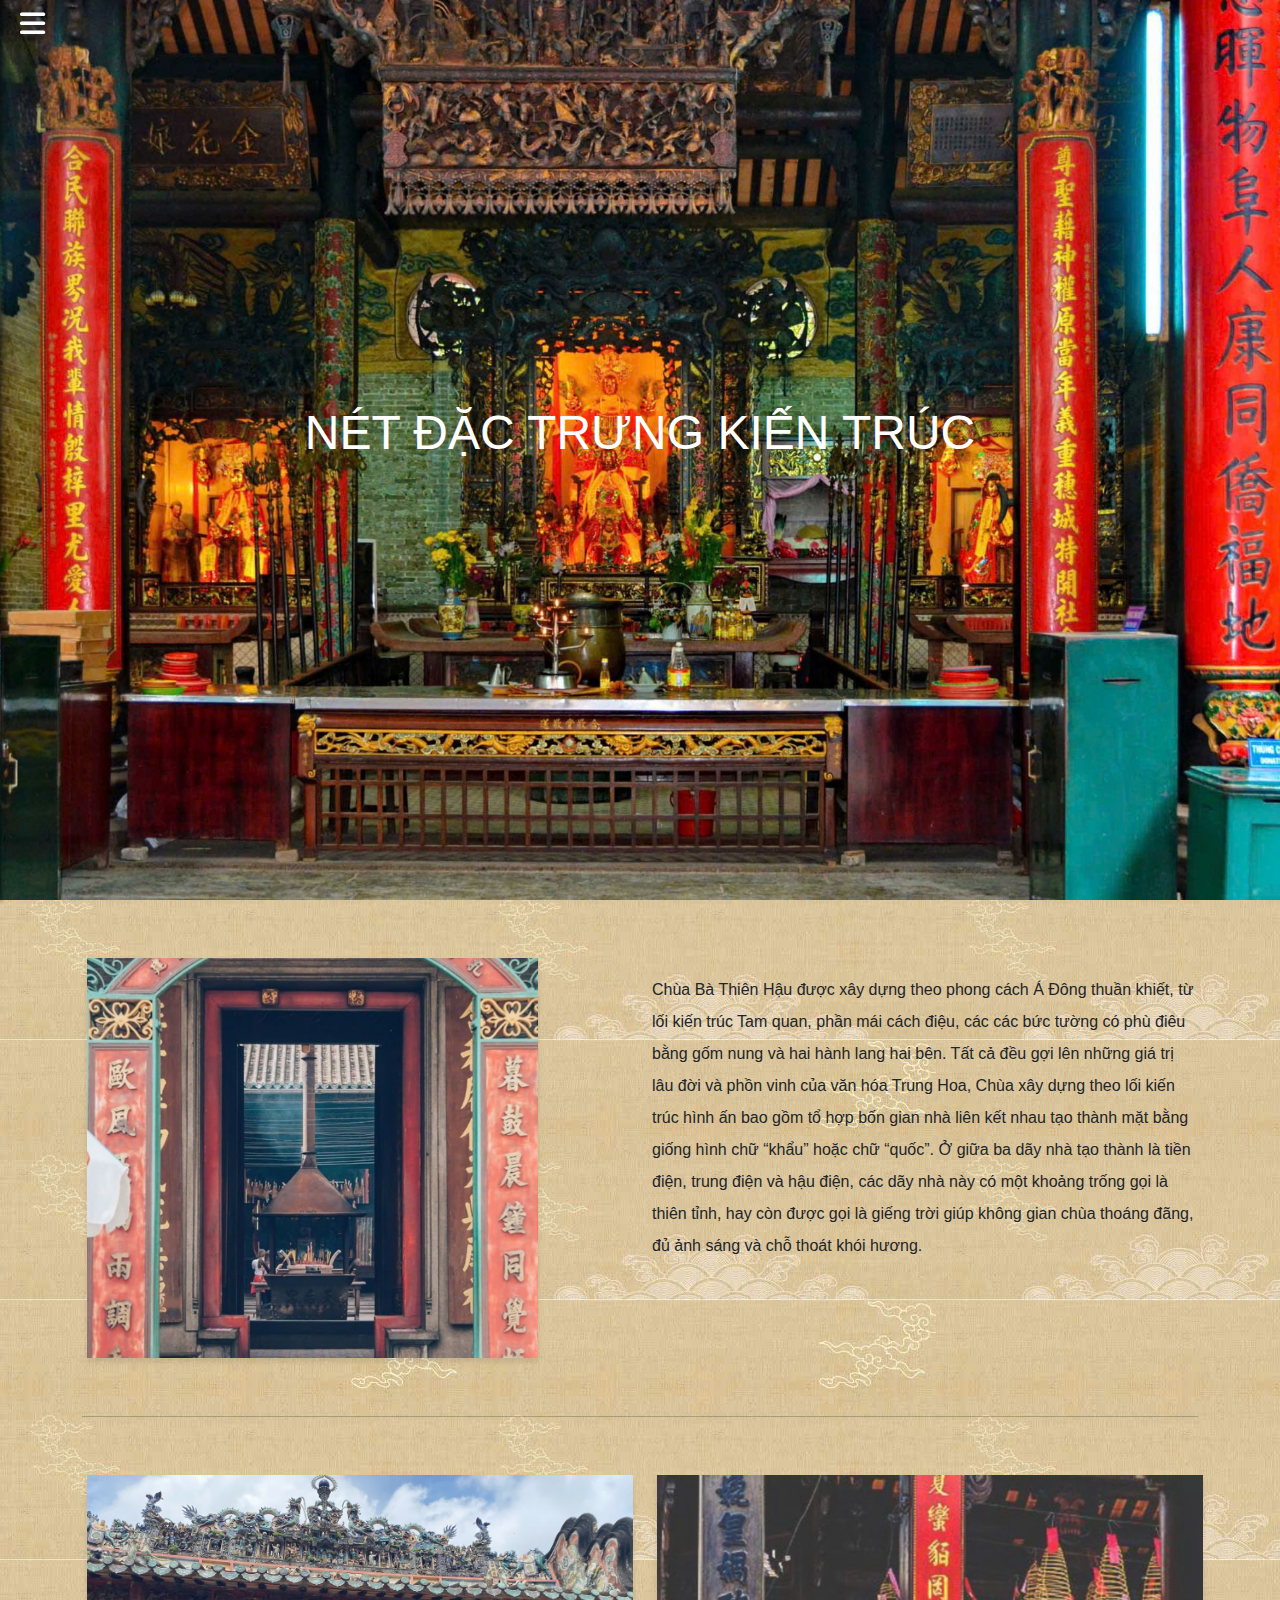
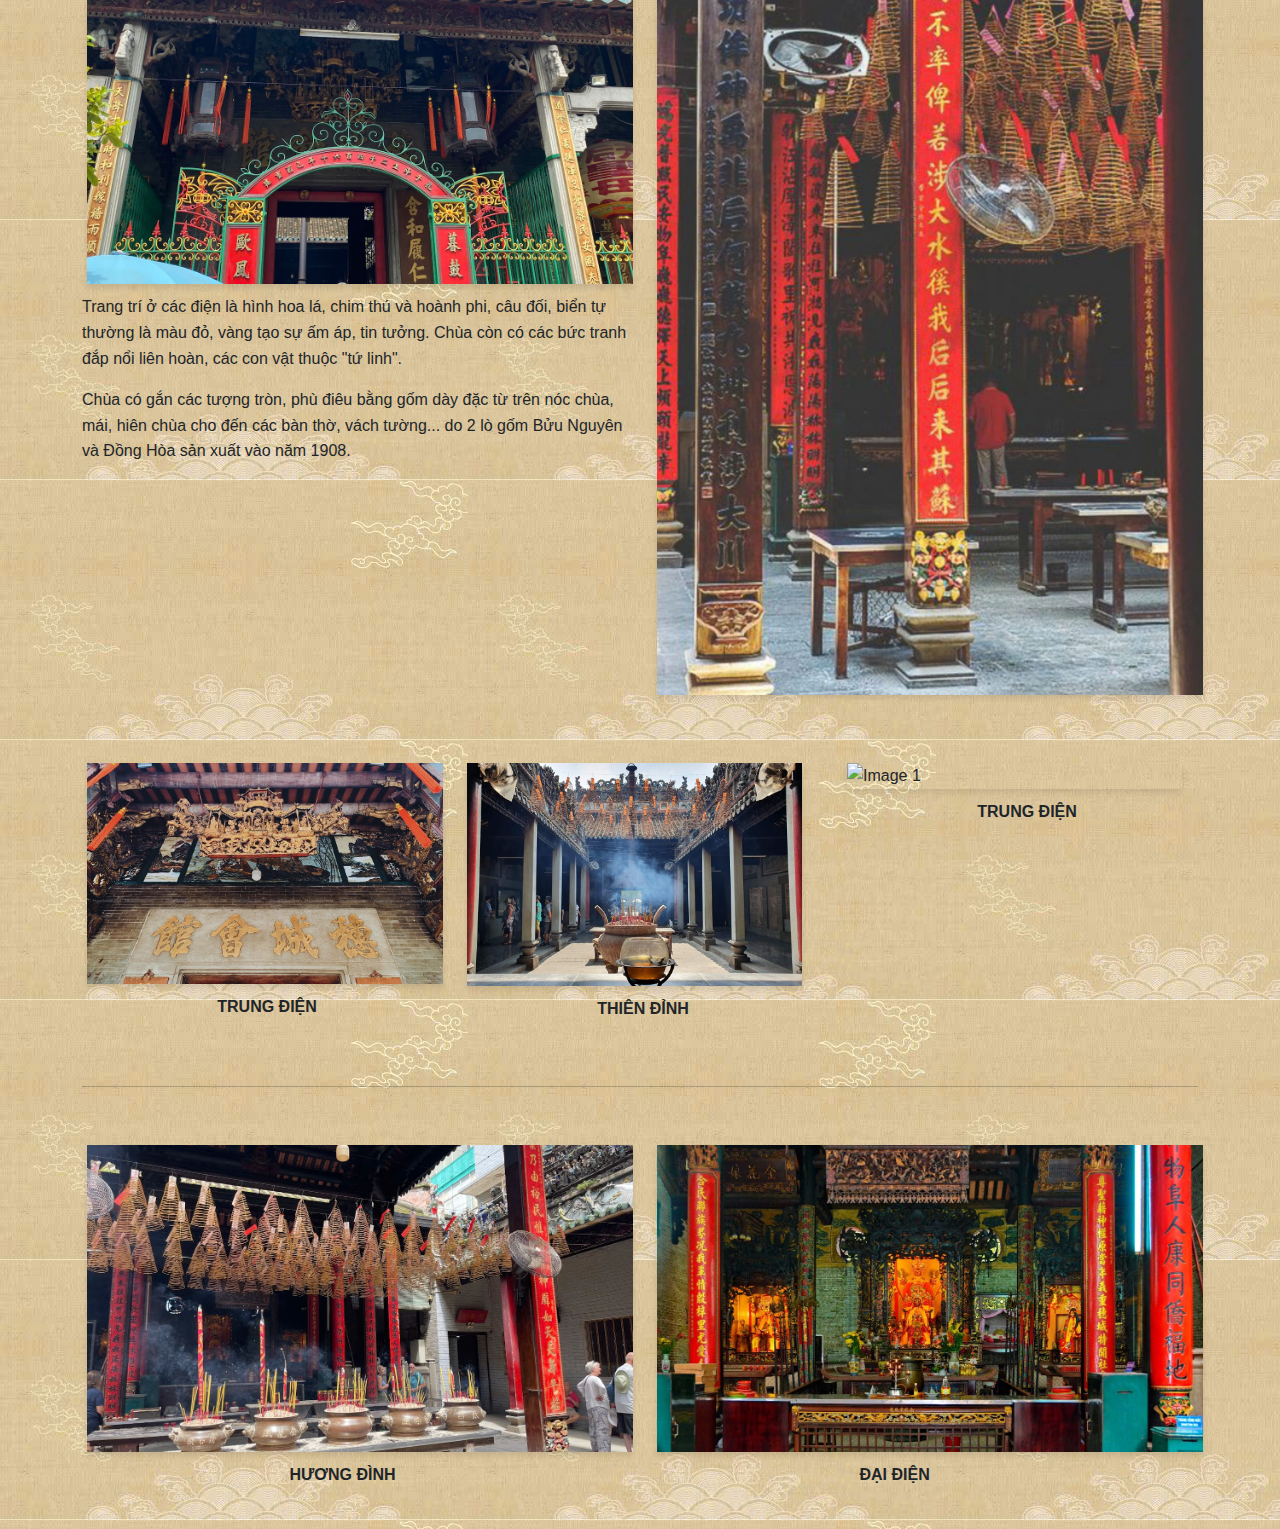
==== architecturalfeatures.html @ e664aace "." ====
<!DOCTYPE html>
<html lang="en">

<head>
    <meta charset="UTF-8">
    <meta name="viewport" content="width=device-width, initial-scale=1.0">
    <title>NÉT ĐẶC TRƯNG KIẾN TRÚC</title>
    <link rel="stylesheet" href="https://cdnjs.cloudflare.com/ajax/libs/font-awesome/6.0.0-beta3/css/all.min.css">
    <link rel="stylesheet" href="https://cdn.jsdelivr.net/npm/bootstrap@5.3.0/dist/css/bootstrap.min.css">
    <link rel="stylesheet" href="/style.css">
    <style>
        .header-image {
            background: url('/img/architecture/header-art.jpg') no-repeat center;
            background-size: cover;
            background-position: center 73%;
            position: relative;
            color: white;
            text-align: center;
            display: flex;
            flex-direction: column;
            justify-content: center;
            overflow: hidden;
        }
    </style>
</head>

<body>
    <nav class="navbar">
        <i class="fas fa-bars hamburger" id="hamburger"></i>
    </nav>

    <!-- Side Navigation -->
    <div class="side-nav " id="sideNav">
        <ul>
            <li><a href="index.html">TRANG CHỦ</a></li>
            <li><a href="introduce.html">NÉT ĐẶC TRƯNG KIẾN TRÚC BÊN TRONG</a></li>
            <li>
                <a href="architecturalfeatures.html">NÉT ĐẶC TRƯNG KIẾN TRÚC BÊN TRONG</a>
                <ul>
                    <li><a href="td.html">TIỀN ĐIỆN</a></li>
                    <li><a href="ktd.html">KHU THIÊN ĐỈNH <br> (GIẾNG TRỜI)</a></li>
                    <li><a href="trgd.html">TRUNG ĐIỆN</a></li>
                    <li><a href="hd.html">HƯƠNG ĐÌNH </a></li>
                    <li><a href="dd.html">ĐẠI ĐIỆN </a></li>
                </ul>
            </li>
            <li><a href="pttt.html">VẺ ĐẸP TỪ PHONG TỤC TRUYỀN THỐNG </a></li>
            <li><a href="htpt.html">HIỆN TRẠNG PHÁT TRIỂN </a></li>
            <li><a href="covat.html">CỔ VẬT</a></li>
            <li><a href="report.html">BÁO CÁO</a></li>
        </ul>
    </div>

    <!-- Header -->
    <div class="header-image" >
        <h2 style="font-size: 3rem;">NÉT ĐẶC TRƯNG KIẾN TRÚC</h2>
        <br>
    </div>

    <div class="container mt-5">
        <div class="row">
            <div class="col-md-5">
                <div class="image-container">
                    <img style="max-width:100%; max-height: 90%;" src="img/architecture/1.jpg" alt="Image 1">
                </div>
            </div>
            <div class="col-md-1"></div>
            <div class="col-md-6">
                <br>
                <p style="line-height: 2rem; font-weight: 530;">Chùa Bà Thiên Hậu được xây dựng theo phong cách Á Đông thuần khiết, 
                    từ lối kiến trúc Tam quan, phần mái cách điệu, các các bức tường có phù điêu bằng gốm nung và hai hành lang hai bên. 
                    Tất cả đều gợi lên những giá trị lâu đời và phồn vinh của văn hóa Trung Hoa, Chùa xây dựng theo lối kiến trúc hình ấn bao 
                    gồm tổ hợp bốn gian nhà liên kết nhau tạo thành mặt bằng giống hình chữ “khẩu” hoặc chữ “quốc”.  Ở giữa ba dãy nhà tạo thành là tiền điện,
                    trung điện và hậu điện, các dãy nhà này có một khoảng trống gọi là thiên tỉnh, hay còn được gọi là giếng trời giúp không gian chùa thoáng đãng, 
                    đủ ảnh sáng và chỗ thoát khói hương.
                </p>
            </div>
        </div>
    </div>
    <!-- Divider -->
    <div class="container mt-5">
        <hr>
    </div>

    <!-- 2 Section -->
    <div class="container mt-5">
        <div class="row">
            <div class="col-md-6">
                <div class="image-container">
                    <img style="max-width: 100%;"  src="img/architecture/2.jpg" alt="Image 1">
                </div>
                <p  style="font-weight: 530;">
                    Trang trí ở các điện là hình hoa lá, chim thú và hoành phi, câu đối, biển tự thường là màu đỏ, vàng tạo sự ấm áp, tin tưởng. 
                    Chùa còn có các bức tranh đắp nổi liên hoàn, các con vật thuộc "tứ linh".
                </p>
                <p  style="font-weight: 530;">
                    Chùa có gắn các tượng tròn, phù điêu bằng gốm dày đặc từ trên nóc chùa, mái, hiên chùa cho đến các bàn thờ, vách tường... 
                    do 2 lò gốm Bửu Nguyên và Đồng Hòa sản xuất vào năm 1908.
                </p>
            </div>
          
            <div class="col-md-6">
                <div class="image-container">
                    <img style="max-width: 100%;"  src="img/architecture/3.jpg" alt="Image 1" data-bs-toggle="modal" data-bs-target="#imageModal1">
                </div>
            </div>
        </div>
    </div>

    <div class="container mt-5">
        <div class="row">
            <div class="col-md-4">
                <div class="image-container">
                    <img style="max-width: 100%;"  src="img/architecture/4.jpg" alt="Image 1" data-bs-toggle="modal" data-bs-target="#imageModal1">
                </div>
                <p style="font-weight: 600; margin-left: 38%;">TRUNG ĐIỆN </p>
            </div>
            <div class="col-md-4">
                <div class="image-container">
                    <img style="max-width: 94%;" src="img/architecture/5.jpg" alt="Image 1" data-bs-toggle="modal" data-bs-target="#imageModal1">
                </div>
                <p style="font-weight: 600; margin-left: 38%;">THIÊN ĐỈNH</p>
            </div>
            <div class="col-md-4">
                <div class="image-container">
                    <img style="max-width: 94%;" src="img/architecture/6.jpg" alt="Image 1" data-bs-toggle="modal" data-bs-target="#imageModal1">
                </div>
                <p style="font-weight: 600; margin-left: 38%;">TRUNG ĐIỆN </p>
            </div>
        </div>
    </div>


    <!-- Divider -->
    <div class="container mt-5">
        <hr>
    </div>

    <div class="container mt-5">
        <div class="row">
            <div class="col-md-6">
                <div class="image-container">
                    <img style="max-width: 100%;"  src="img/architecture/7.jpg" alt="Image 1" data-bs-toggle="modal" data-bs-target="#imageModal1">
                </div>
                <p style="font-weight: 600; margin-left: 38%;">HƯƠNG ĐÌNH</p>
            </div>
            <div class="col-md-6">
                <div class="image-container">
                    <img style="max-width: 100%;" src="img/architecture/8.jpg" alt="Image 1" data-bs-toggle="modal" data-bs-target="#imageModal1">
                </div>
                <p style="font-weight: 600; margin-left: 38%;">ĐẠI ĐIỆN </p>
            </div>
        </div>
    </div>
    <br>
    <script src="https://cdn.jsdelivr.net/npm/bootstrap@5.3.0/dist/js/bootstrap.bundle.min.js"></script>

    <script>
        document.addEventListener("DOMContentLoaded", function () {
            document.querySelectorAll(".modal").forEach(modal => {
                modal.addEventListener("hidden.bs.modal", function () {
                    const parentModalId = this.getAttribute("data-parent-modal");
                    if (parentModalId) {
                        const parentModal = bootstrap.Modal.getOrCreateInstance(document.getElementById(parentModalId));
                        parentModal.show();
                    }
                });
            });
        });

        document.querySelectorAll('.my-carousel-button').forEach(button => {
            button.addEventListener('click', () => {
                const carousel = button.closest('.my-carousel-container');
                const track = carousel.querySelector('.my-carousel-track');
                const items = track.querySelectorAll('.my-carousel-item');
                const direction = button.classList.contains('next') ? 'next' : 'prev';
                const itemWidth = items[0].offsetWidth + 15;
                const trackWidth = track.scrollWidth;
                const containerWidth = carousel.offsetWidth;

                let currentTranslate = parseInt(track.dataset.translate || 0, 10);

                if (direction === 'next') {
                    if (Math.abs(currentTranslate) + containerWidth < trackWidth) {
                        currentTranslate -= itemWidth;
                    } else {
                        currentTranslate = 0;
                    }
                } else {
                    if (currentTranslate < 0) {
                        currentTranslate += itemWidth;
                    } else {
                        currentTranslate = -(trackWidth - containerWidth);
                    }
                }

                track.dataset.translate = currentTranslate;
                track.style.transform = `translateX(${currentTranslate}px)`;
            });
        });

        // Hamburger menu toggle
        const hamburger = document.getElementById('hamburger');
        const sideNav = document.getElementById('sideNav');

        hamburger.addEventListener('click', () => {
            sideNav.classList.toggle('active');
        });

        // Close side navigation on link click
        sideNav.querySelectorAll('a').forEach(link => {
            link.addEventListener('click', () => {
                sideNav.classList.remove('active');
            });
        });
        
        // Close sideNav when clicking outside of it
        document.addEventListener('click', (event) => {
            if (sideNav.classList.contains('active') && !sideNav.contains(event.target) && event.target !== hamburger) {
                sideNav.classList.remove('active');
            }
        });

        // Change navbar style on scroll
        window.addEventListener('scroll', () => {
            const navbar = document.querySelector('.navbar');
            if (window.scrollY > 50) {
                navbar.classList.add('scrolled');
            } else {
                navbar.classList.remove('scrolled');
            }
        });

    </script>
</body>

</html>
---- style.css ----
body {
    font-family: 'Poppins', sans-serif;
    line-height: 1.6;
    background-color: antiquewhite;
    background: url('img/background.jpg');
    background-size: auto;
    background-repeat: repeat;
}

.header-image {
    height: 100vh;
    background: url('img/header.jpg') no-repeat center;
    background-size: cover;
    background-position: center 73%;
    position: relative;
    color: white;
    text-align: center;
    display: flex;
    flex-direction: column;
    justify-content: center;
    overflow: hidden;
}

.header-image h1 {
    font-size: 3rem;
    font-weight: bold;
    text-shadow: 2px 2px 5px rgba(0, 0, 0, 0.7);
}

.header-image p {
    font-size: 1.2rem;
    text-shadow: 2px 2px 5px rgba(0, 0, 0, 0.5);
}

.panel {
    padding: 30px;
    background-color: #f8f9fa;
    box-shadow: 0 4px 6px rgba(0, 0, 0, 0.1);
    border-radius: 10px;
    margin-top: -50px;
    position: relative;
    z-index: 2;
}

.panel h4 {
    color: #343a40;
}

.panel p {
    color: #6c757d;
}

.content-section {
    padding: 1% 23%;
    background: #f0f4f8;
}

.content-section h2 {
    font-size: 2rem;
    margin-bottom: 20px;
    text-align: center;
}

.tab-content p {
    font-size: 1rem;
    line-height: 1.8;
    color: #495057;
    text-align: justify;
}

.footer {
    background-color: #343a40;
    color: white;
    padding: 40px 20px;
}

.footer h4 {
    color: #f8f9fa;
}

.footer p,
.footer a {
    color: #adb5bd;
    font-size: 0.9rem;
}

.footer .map iframe {
    border-radius: 10px;
}

@media (max-width: 768px) {
    .header-image h1 {
        font-size: 2rem;
    }

    .header-image p {
        font-size: 1rem;
    }
}

.my-carousel-container {
    position: relative;
    width: 100%;
    overflow: hidden;
}

.my-carousel-track {
    display: flex;
    transition: transform 0.5s ease-in-out;
}

.my-carousel-item img {
    width: 96%;
    height: 100%;
    object-fit: cover;
    margin-right: 10vw;
    margin-top: 10px;
    margin-left: 1vw;
}

.my-carousel-button {
    position: absolute;
    top: 50%;
    transform: translateY(-50%);
    background-color: rgba(0, 0, 0, 0.5);
    color: white;
    border: none;
    font-size: 100%;
    cursor: pointer;
    padding: 1%;
    z-index: 10;
}

.my-carousel-button.prev {
    left: 10px;
}

.my-carousel-button.next {
    right: 10px;
}

/* Navbar */
.navbar {
    position: fixed;
    top: 0;
    left: 0;
    width: 100%;
    padding: 10px 20px;
    background-color: transparent;
    transition: background-color 0.3s ease;
    z-index: 100;
}

.navbar.scrolled {
    background-color: white;
    box-shadow: 0 2px 5px rgba(0, 0, 0, 0.1);
}

.navbar .hamburger {
    font-size: 1.8rem;
    color: white;
    cursor: pointer;
    transition: color 0.3s ease;
}

.navbar.scrolled .hamburger {
    color: #343a40;
}

/* Side Navigation */
.side-nav {
    position: fixed;
    left: -250px;
    top: 0;
    width: 250px;
    height: 100%;
    background-color: #343a40;
    color: white;
    padding: 20px;
    box-shadow: 2px 0 5px rgba(0, 0, 0, 0.5);
    transition: left 0.3s ease;
    z-index: 200;
}

.side-nav.active {
    left: 0;
}

.side-nav ul {
    list-style: none;
    padding: 0;
    margin: 0;
}

.side-nav ul li {
    margin: 20px 0;
}

.side-nav ul li a {
    text-decoration: none;
    color: white;
    font-size: 1rem;
    display: block;
    transition: color 0.3s ease;
}

.side-nav ul li a:hover {
    color: #f0a500;
}

.image-container {
    display: flex;
    flex-wrap: nowrap;
    padding: 10px 0;
}

.image-container img {
    flex: 1 1 auto;
    max-width: 16%;
    height: auto;
    margin: 0 5px;
    box-shadow: 0 4px 6px rgba(0, 0, 0, 0.1);
    transition: transform 0.2s ease-in-out;
}

.image-container img:hover {
    transform: scale(1.01);
}

.modal-body iframe {
    max-height: 500px;
}

@media (max-width: 1024px) {
    .image-container {
        flex-wrap: wrap;
        justify-content: center;
    }

    .image-container img {
        max-width: 100%;
        margin: 10px 0;
    }
    .modal-dialog {
        max-width: 100% !important;
    }
}
a:hover {
    cursor:pointer;
    color:#adb5bd !important;
}

.header-image {
    height: 100vh;
    background: url('img/header.jpg') no-repeat center;
    background-size: cover;
    background-position: center 73%;
    position: relative;
    color: white;
    text-align: center;
    display: flex;
    flex-direction: column;
    justify-content: center;
    overflow: hidden;
}
/* 
.header-text-container {
    display: inline-block; /* Để container có thể bao quanh các phần tử bên trong */
    padding: 40px 60px; /* Khoảng cách từ nội dung tới viền */
    border: 2px solid white; /* Viền trắng bao quanh toàn bộ */
    border-radius: 15px; /* Bo tròn các góc */
    box-shadow: 0 4px 10px rgba(0, 0, 0, 0.3); /* Đổ bóng để làm nổi bật khung */
}

.header-image h2 {
    font-size: 3rem;
    font-weight: bold;
    margin: 0; /* Loại bỏ khoảng cách mặc định trên dưới */
}

.header-image h3 {
    font-size: 1.8rem;
    margin-top: 15px; /* Khoảng cách giữa h2 và h3 */
    margin-bottom: 0; /* Loại bỏ khoảng cách mặc định dưới h3 */
} */
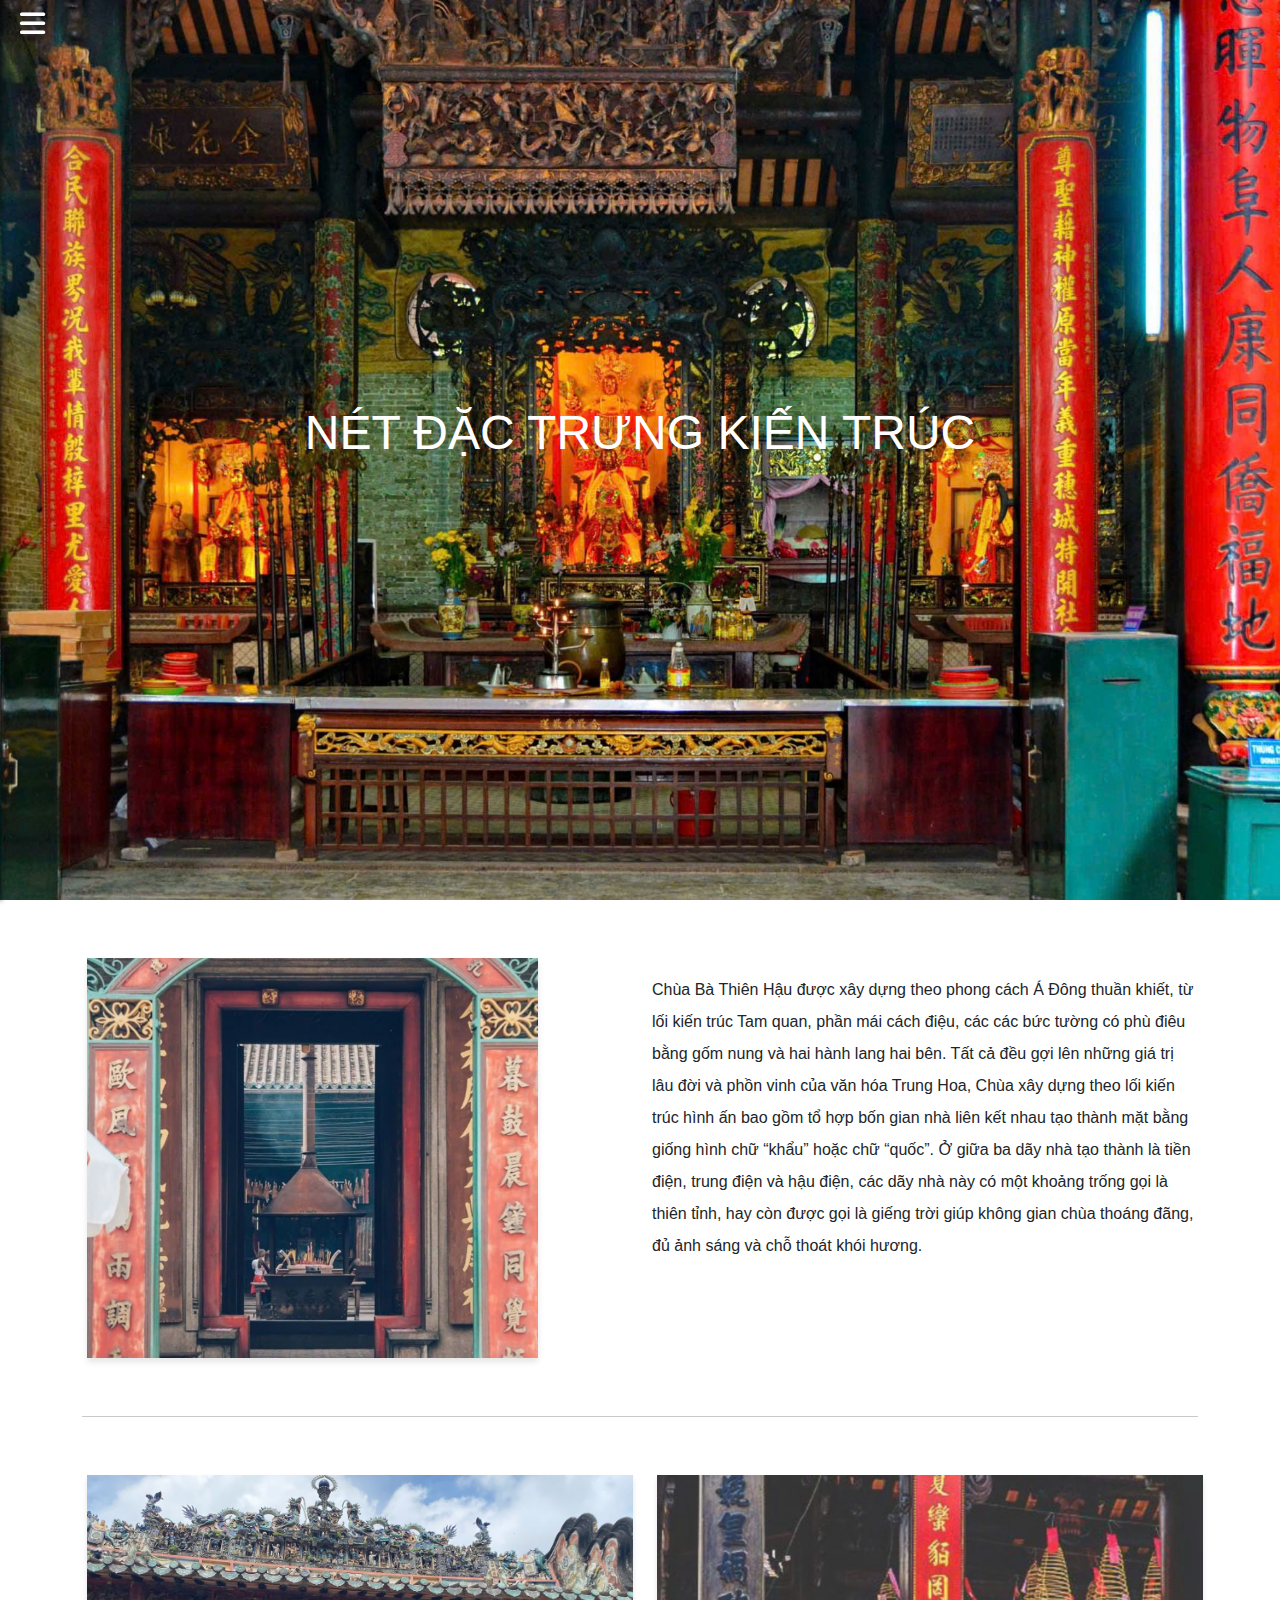
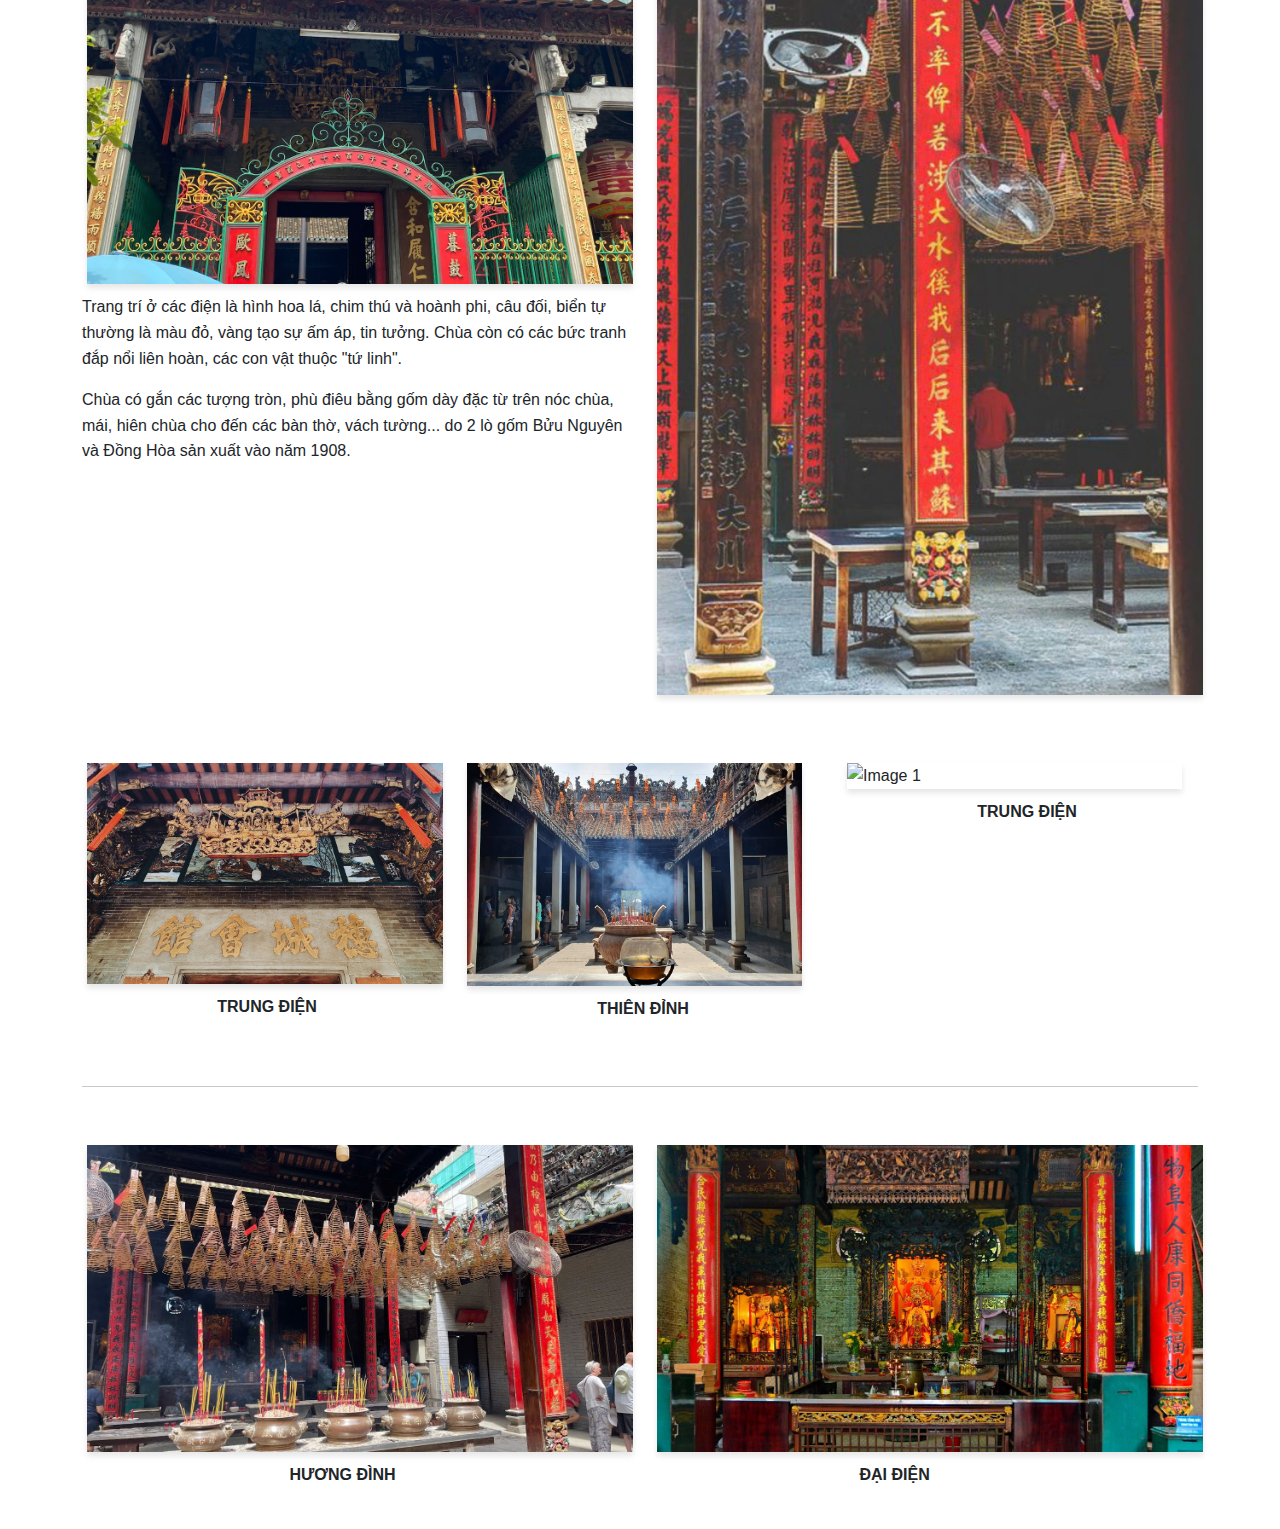
==== commit d37adadf: "." ====
--- a/architecturalfeatures.html
+++ b/architecturalfeatures.html
@@ -7,7 +7,7 @@
     <title>NÉT ĐẶC TRƯNG KIẾN TRÚC</title>
     <link rel="stylesheet" href="https://cdnjs.cloudflare.com/ajax/libs/font-awesome/6.0.0-beta3/css/all.min.css">
     <link rel="stylesheet" href="https://cdn.jsdelivr.net/npm/bootstrap@5.3.0/dist/css/bootstrap.min.css">
-    <link rel="stylesheet" href="/style.css">
+    <link rel="stylesheet" href="css/style.css">
     <style>
         .header-image {
             background: url('/img/architecture/header-art.jpg') no-repeat center;
--- a/css/style.css
+++ b/css/style.css
@@ -0,0 +1,266 @@
+body {
+    font-family: 'Poppins', sans-serif;
+    line-height: 1.6;
+    background-color: antiquewhite;
+    background: url('img/background.jpg');
+    background-size: auto;
+    background-repeat: repeat;
+}
+
+.header-image {
+    height: 100vh;
+    background: url('img/header.jpg') no-repeat center;
+    background-size: cover;
+    background-position: center 73%;
+    position: relative;
+    color: white;
+    text-align: center;
+    display: flex;
+    flex-direction: column;
+    justify-content: center;
+    overflow: hidden;
+}
+
+.header-image h1 {
+    font-size: 3rem;
+    font-weight: bold;
+    text-shadow: 2px 2px 5px rgba(0, 0, 0, 0.7);
+}
+
+.header-image p {
+    font-size: 1.2rem;
+    text-shadow: 2px 2px 5px rgba(0, 0, 0, 0.5);
+}
+
+.panel {
+    padding: 30px;
+    background-color: #f8f9fa;
+    box-shadow: 0 4px 6px rgba(0, 0, 0, 0.1);
+    border-radius: 10px;
+    margin-top: -50px;
+    position: relative;
+    z-index: 2;
+}
+
+.panel h4 {
+    color: #343a40;
+}
+
+.panel p {
+    color: #6c757d;
+}
+
+.content-section {
+    padding: 1% 23%;
+    background: #f0f4f8;
+}
+
+.content-section h2 {
+    font-size: 2rem;
+    margin-bottom: 20px;
+    text-align: center;
+}
+
+.tab-content p {
+    font-size: 1rem;
+    line-height: 1.8;
+    color: #495057;
+    text-align: justify;
+}
+
+.footer {
+    background-color: #343a40;
+    color: white;
+    padding: 40px 20px;
+}
+
+.footer h4 {
+    color: #f8f9fa;
+}
+
+.footer p,
+.footer a {
+    color: #adb5bd;
+    font-size: 0.9rem;
+}
+
+.footer .map iframe {
+    border-radius: 10px;
+}
+
+@media (max-width: 768px) {
+    .header-image h1 {
+        font-size: 2rem;
+    }
+
+    .header-image p {
+        font-size: 1rem;
+    }
+}
+
+.my-carousel-container {
+    position: relative;
+    width: 100%;
+    overflow: hidden;
+}
+
+.my-carousel-track {
+    display: flex;
+    transition: transform 0.5s ease-in-out;
+}
+
+.my-carousel-item img {
+    width: 96%;
+    height: 100%;
+    object-fit: cover;
+    margin-right: 10vw;
+    margin-top: 10px;
+    margin-left: 1vw;
+}
+
+.my-carousel-button {
+    position: absolute;
+    top: 50%;
+    transform: translateY(-50%);
+    background-color: rgba(0, 0, 0, 0.5);
+    color: white;
+    border: none;
+    font-size: 100%;
+    cursor: pointer;
+    padding: 1%;
+    z-index: 10;
+}
+
+.my-carousel-button.prev {
+    left: 10px;
+}
+
+.my-carousel-button.next {
+    right: 10px;
+}
+
+/* Navbar */
+.navbar {
+    position: fixed;
+    top: 0;
+    left: 0;
+    width: 100%;
+    padding: 10px 20px;
+    background-color: transparent;
+    transition: background-color 0.3s ease;
+    z-index: 100;
+}
+
+.navbar.scrolled {
+    background-color: white;
+    box-shadow: 0 2px 5px rgba(0, 0, 0, 0.1);
+}
+
+.navbar .hamburger {
+    font-size: 1.8rem;
+    color: white;
+    cursor: pointer;
+    transition: color 0.3s ease;
+}
+
+.navbar.scrolled .hamburger {
+    color: #343a40;
+}
+
+/* Side Navigation */
+.side-nav {
+    position: fixed;
+    left: -250px;
+    top: 0;
+    width: 250px;
+    height: 100%;
+    background-color: #343a40;
+    color: white;
+    padding: 20px;
+    box-shadow: 2px 0 5px rgba(0, 0, 0, 0.5);
+    transition: left 0.3s ease;
+    z-index: 200;
+}
+
+.side-nav.active {
+    left: 0;
+}
+
+.side-nav ul {
+    list-style: none;
+    padding: 0;
+    margin: 0;
+}
+
+.side-nav ul li {
+    margin: 20px 0;
+}
+
+.side-nav ul li a {
+    text-decoration: none;
+    color: white;
+    font-size: 1rem;
+    display: block;
+    transition: color 0.3s ease;
+}
+
+.side-nav ul li a:hover {
+    color: #f0a500;
+}
+
+.image-container {
+    display: flex;
+    flex-wrap: nowrap;
+    padding: 10px 0;
+}
+
+.image-container img {
+    flex: 1 1 auto;
+    max-width: 16%;
+    height: auto;
+    margin: 0 5px;
+    box-shadow: 0 4px 6px rgba(0, 0, 0, 0.1);
+    transition: transform 0.2s ease-in-out;
+}
+
+.image-container img:hover {
+    transform: scale(1.01);
+}
+
+.modal-body iframe {
+    max-height: 500px;
+}
+
+@media (max-width: 1024px) {
+    .image-container {
+        flex-wrap: wrap;
+        justify-content: center;
+    }
+
+    .image-container img {
+        max-width: 100%;
+        margin: 10px 0;
+    }
+    .modal-dialog {
+        max-width: 100% !important;
+    }
+}
+a:hover {
+    cursor:pointer;
+    color:#adb5bd !important;
+}
+
+.header-image {
+    height: 100vh;
+    background: url('img/header.jpg') no-repeat center;
+    background-size: cover;
+    background-position: center 73%;
+    position: relative;
+    color: white;
+    text-align: center;
+    display: flex;
+    flex-direction: column;
+    justify-content: center;
+    overflow: hidden;
+}
+
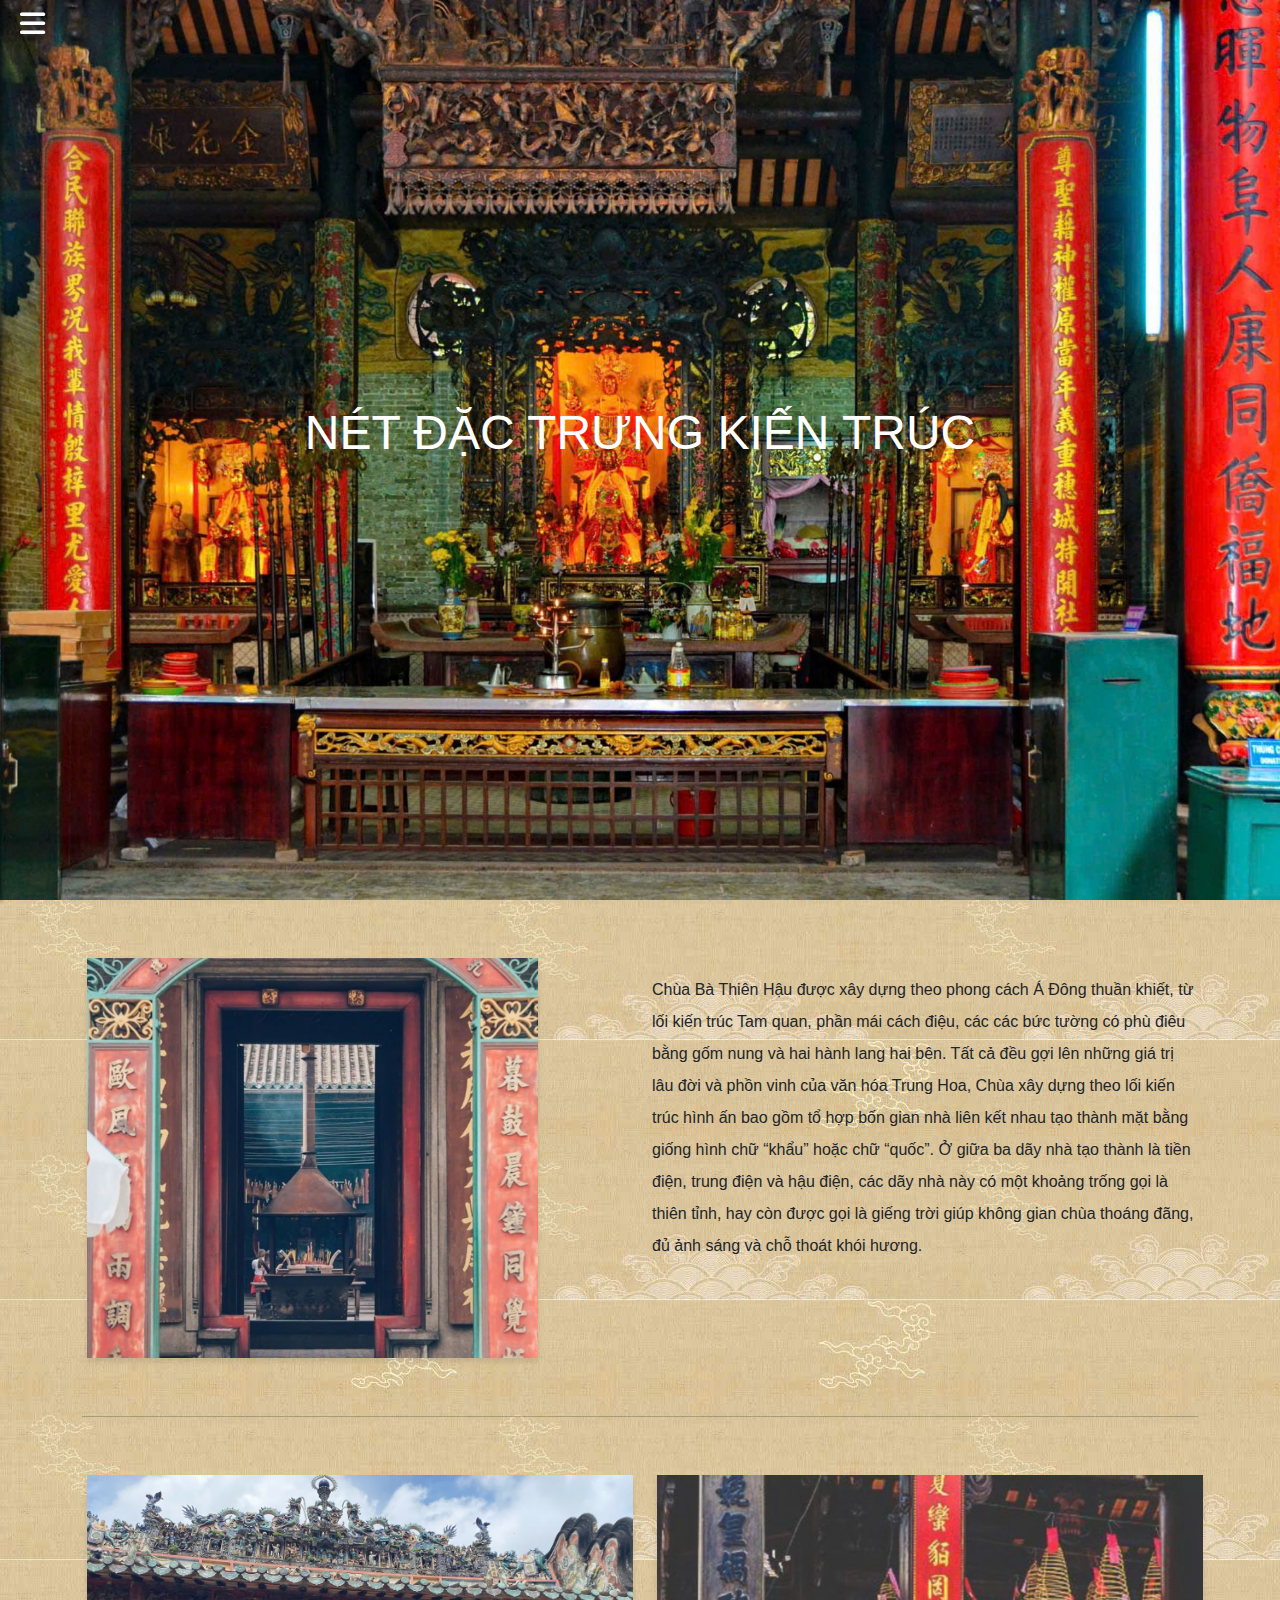
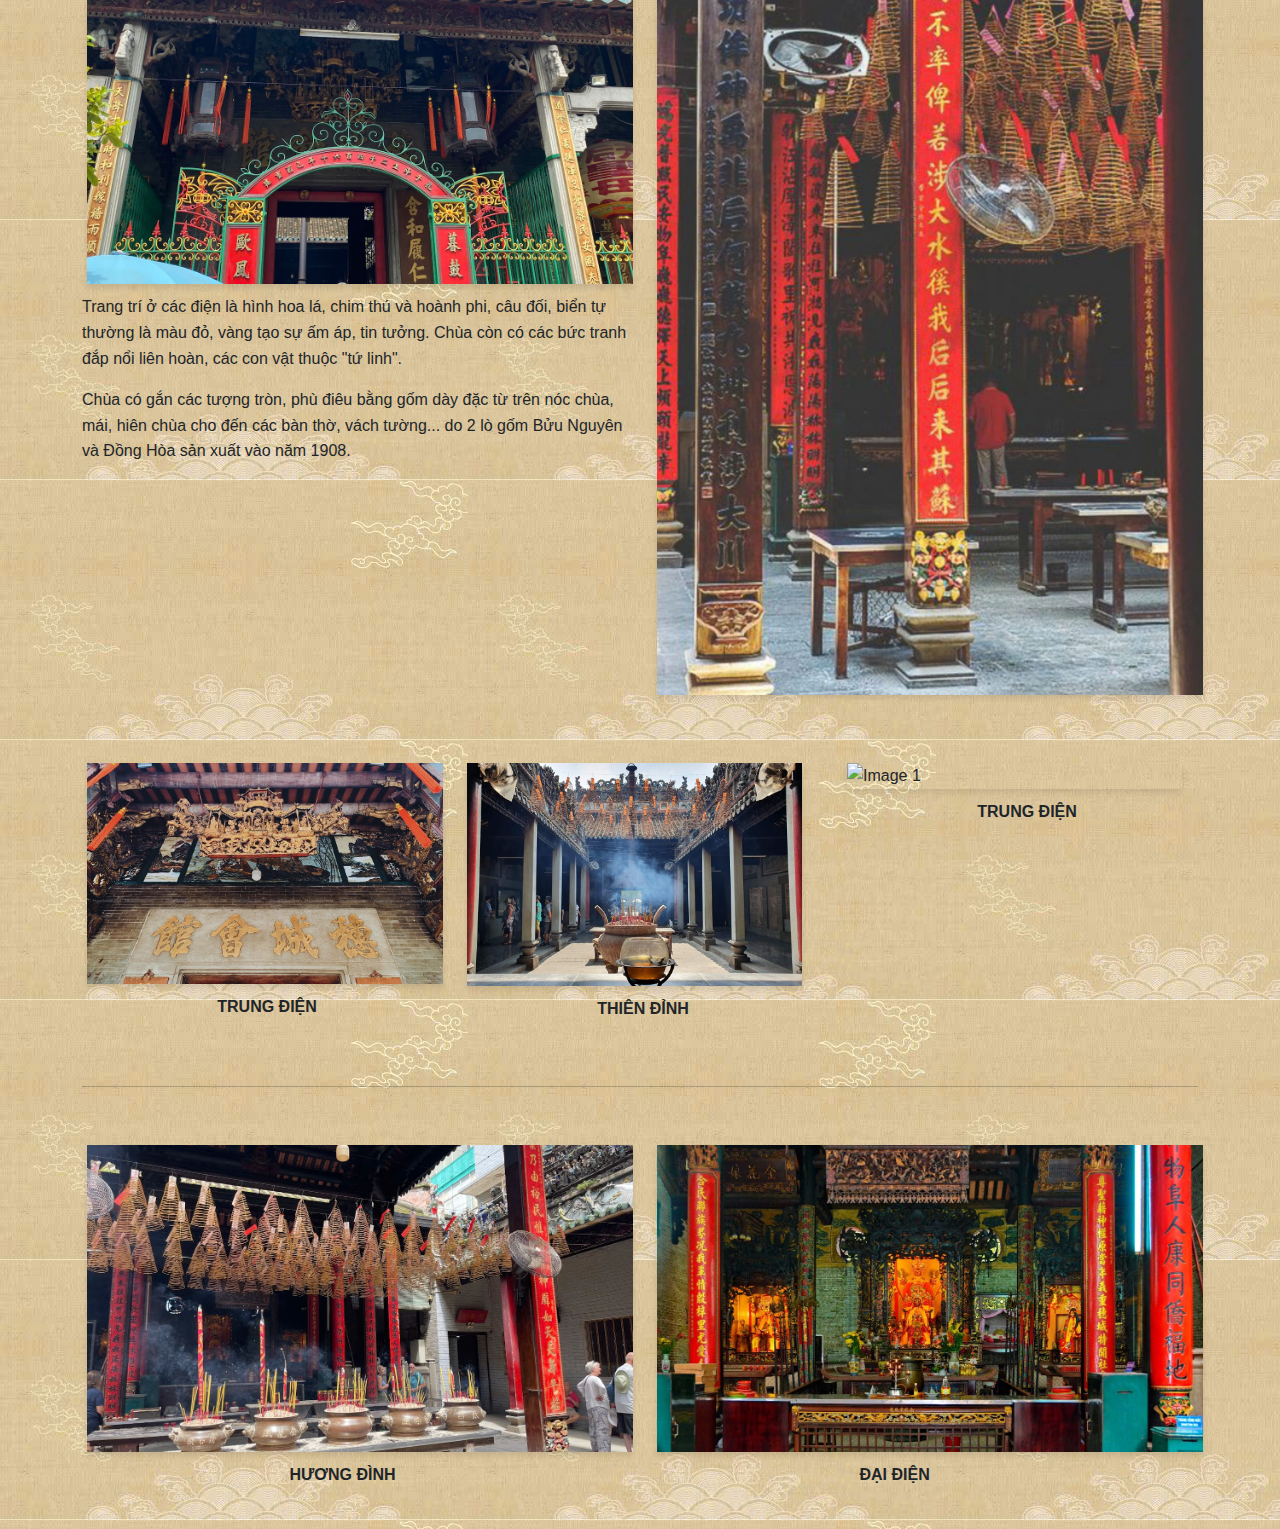
==== commit 6c93438d: "." ====
--- a/architecturalfeatures.html
+++ b/architecturalfeatures.html
@@ -10,8 +10,8 @@
     <link rel="stylesheet" href="css/style.css">
     <style>
         .header-image {
-            background: url('/img/architecture/header-art.jpg') no-repeat center;
-            background-size: cover;
+            background: url('/img/architecture/header-art.jpg') no-repeat center !important;
+            background-size: cover !important;
             background-position: center 73%;
             position: relative;
             color: white;
--- a/css/style.css
+++ b/css/style.css
@@ -2,14 +2,14 @@
     font-family: 'Poppins', sans-serif;
     line-height: 1.6;
     background-color: antiquewhite;
-    background: url('img/background.jpg');
+    background: url('../img/background.jpg');
     background-size: auto;
     background-repeat: repeat;
 }
 
 .header-image {
     height: 100vh;
-    background: url('img/header.jpg') no-repeat center;
+    background: url('../img/header.jpg') no-repeat center;
     background-size: cover;
     background-position: center 73%;
     position: relative;
@@ -252,7 +252,7 @@
 
 .header-image {
     height: 100vh;
-    background: url('img/header.jpg') no-repeat center;
+    background: url('../img/header.jpg') no-repeat center;
     background-size: cover;
     background-position: center 73%;
     position: relative;
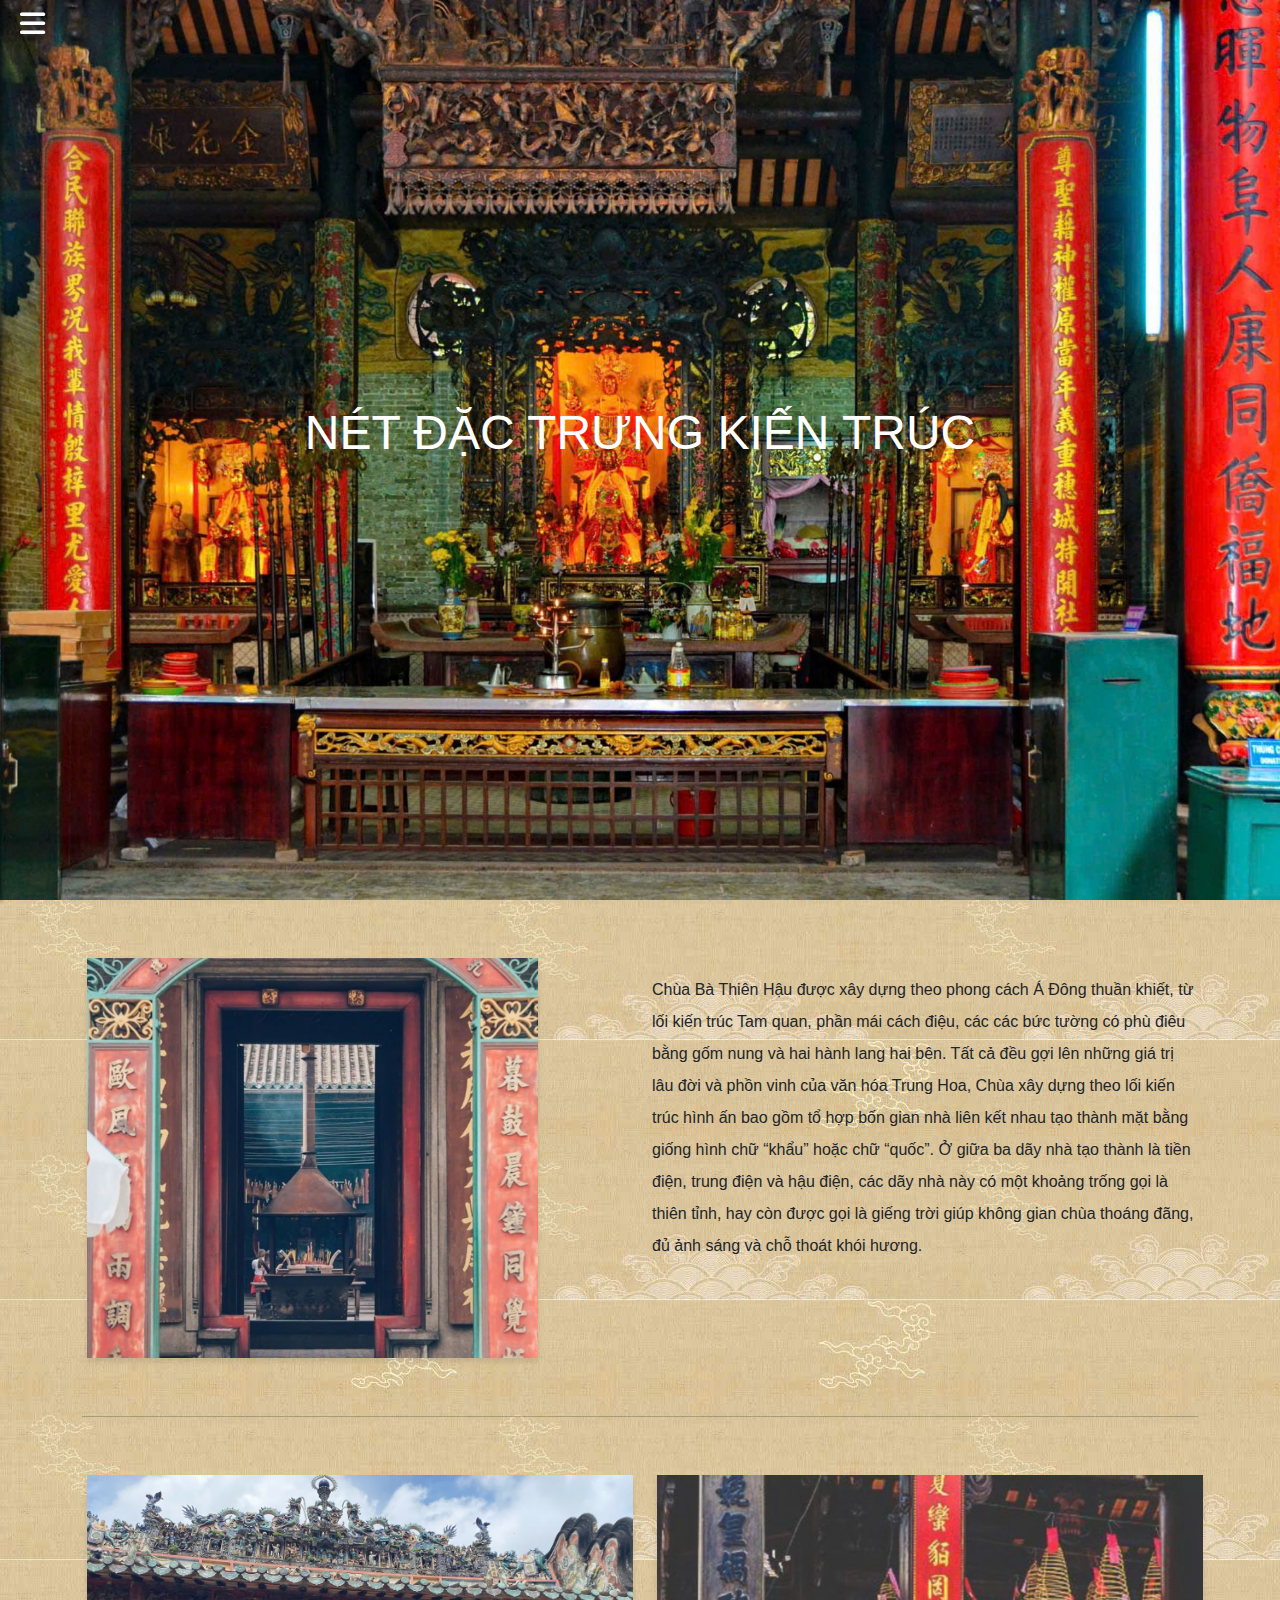
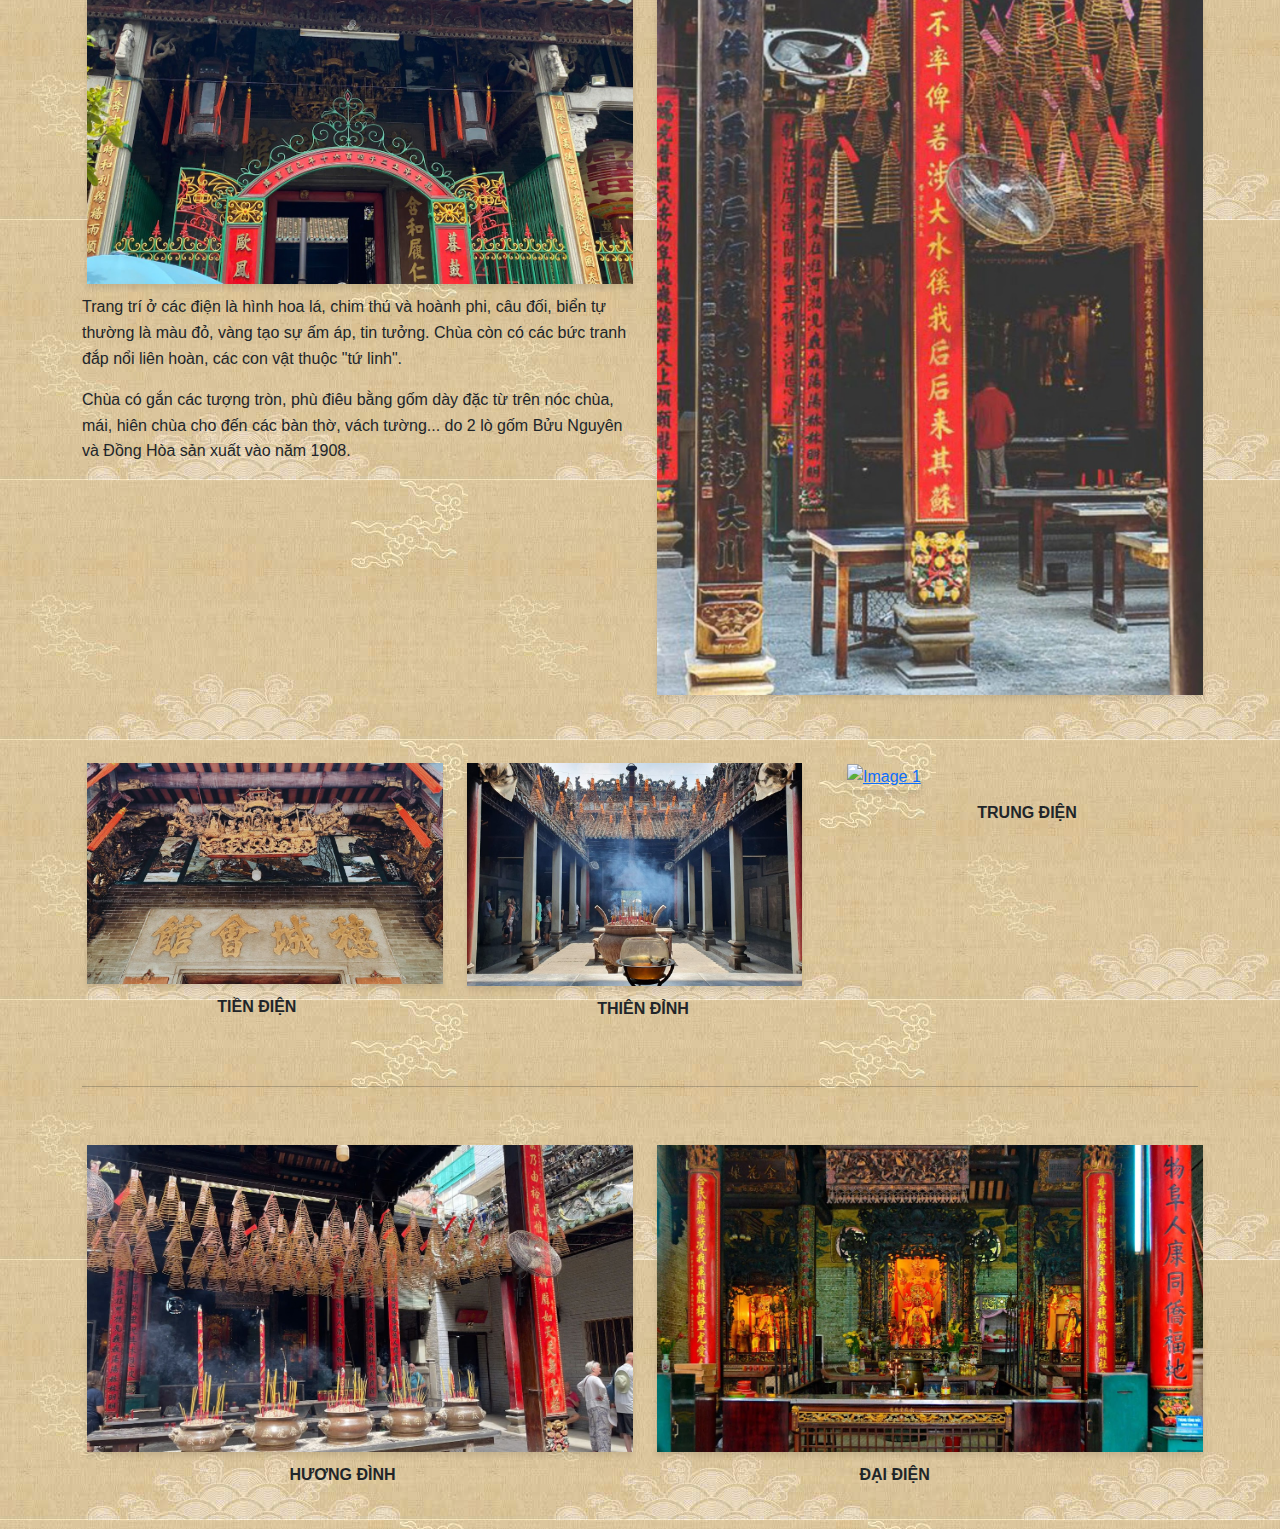
==== commit 6aee3bcd: "." ====
--- a/architecturalfeatures.html
+++ b/architecturalfeatures.html
@@ -10,7 +10,7 @@
     <link rel="stylesheet" href="css/style.css">
     <style>
         .header-image {
-            background: url('/img/architecture/header-art.jpg') no-repeat center !important;
+            background: url('img/architecture/header-art.jpg') no-repeat center !important;
             background-size: cover !important;
             background-position: center 73%;
             position: relative;
@@ -25,6 +25,13 @@
 </head>
 
 <body>
+    
+    <!-- Header -->
+    <div class="header-image" >
+        <h2 style="font-size: 3rem;">NÉT ĐẶC TRƯNG KIẾN TRÚC</h2>
+        <br>
+    </div>
+
     <nav class="navbar">
         <i class="fas fa-bars hamburger" id="hamburger"></i>
     </nav>
@@ -33,7 +40,7 @@
     <div class="side-nav " id="sideNav">
         <ul>
             <li><a href="index.html">TRANG CHỦ</a></li>
-            <li><a href="introduce.html">NÉT ĐẶC TRƯNG KIẾN TRÚC BÊN TRONG</a></li>
+            <li><a href="introduce.html">GIỚI THIỆU VỀ CHÙA BÀ THIÊN HẬU </a></li>
             <li>
                 <a href="architecturalfeatures.html">NÉT ĐẶC TRƯNG KIẾN TRÚC BÊN TRONG</a>
                 <ul>
@@ -51,12 +58,6 @@
         </ul>
     </div>
 
-    <!-- Header -->
-    <div class="header-image" >
-        <h2 style="font-size: 3rem;">NÉT ĐẶC TRƯNG KIẾN TRÚC</h2>
-        <br>
-    </div>
-
     <div class="container mt-5">
         <div class="row">
             <div class="col-md-5">
@@ -111,22 +112,28 @@
         <div class="row">
             <div class="col-md-4">
                 <div class="image-container">
-                    <img style="max-width: 100%;"  src="img/architecture/4.jpg" alt="Image 1" data-bs-toggle="modal" data-bs-target="#imageModal1">
+                    <a href="td.html">
+                        <img style="max-width: 100%;"  src="img/architecture/4.jpg" data-bs-target="#imageModal1">
+                    </a>
+                </div>
+                <p style="font-weight: 600; margin-left: 38%;">TIỀN ĐIỆN </p>
+            </div>
+            <div class="col-md-4">
+                <div class="image-container">
+                    <a href="ktd.html">
+                        <img style="max-width: 94%;" src="img/architecture/5.jpg" alt="Image 1">
+                    </a>
+                </div>
+                <p style="font-weight: 600; margin-left: 38%;">THIÊN ĐỈNH</p>
+            </div>
+            <div class="col-md-4">
+                <div class="image-container">
+                    <a href="trgd.html">
+                        <img style="max-width: 94%;" src="img/architecture/6.jpg" alt="Image 1">
+                    </a>
                 </div>
                 <p style="font-weight: 600; margin-left: 38%;">TRUNG ĐIỆN </p>
             </div>
-            <div class="col-md-4">
-                <div class="image-container">
-                    <img style="max-width: 94%;" src="img/architecture/5.jpg" alt="Image 1" data-bs-toggle="modal" data-bs-target="#imageModal1">
-                </div>
-                <p style="font-weight: 600; margin-left: 38%;">THIÊN ĐỈNH</p>
-            </div>
-            <div class="col-md-4">
-                <div class="image-container">
-                    <img style="max-width: 94%;" src="img/architecture/6.jpg" alt="Image 1" data-bs-toggle="modal" data-bs-target="#imageModal1">
-                </div>
-                <p style="font-weight: 600; margin-left: 38%;">TRUNG ĐIỆN </p>
-            </div>
         </div>
     </div>
 
@@ -140,13 +147,18 @@
         <div class="row">
             <div class="col-md-6">
                 <div class="image-container">
-                    <img style="max-width: 100%;"  src="img/architecture/7.jpg" alt="Image 1" data-bs-toggle="modal" data-bs-target="#imageModal1">
+                    <a href="hd.html">
+                        <img style="max-width: 100%;"  src="img/architecture/7.jpg" alt="Image 1">
+                    </a>
                 </div>
                 <p style="font-weight: 600; margin-left: 38%;">HƯƠNG ĐÌNH</p>
             </div>
             <div class="col-md-6">
                 <div class="image-container">
-                    <img style="max-width: 100%;" src="img/architecture/8.jpg" alt="Image 1" data-bs-toggle="modal" data-bs-target="#imageModal1">
+                    <a href="dd.html">
+                        <img style="max-width: 100%;" src="img/architecture/8.jpg" alt="Image 1">
+                    </a>
+                    
                 </div>
                 <p style="font-weight: 600; margin-left: 38%;">ĐẠI ĐIỆN </p>
             </div>
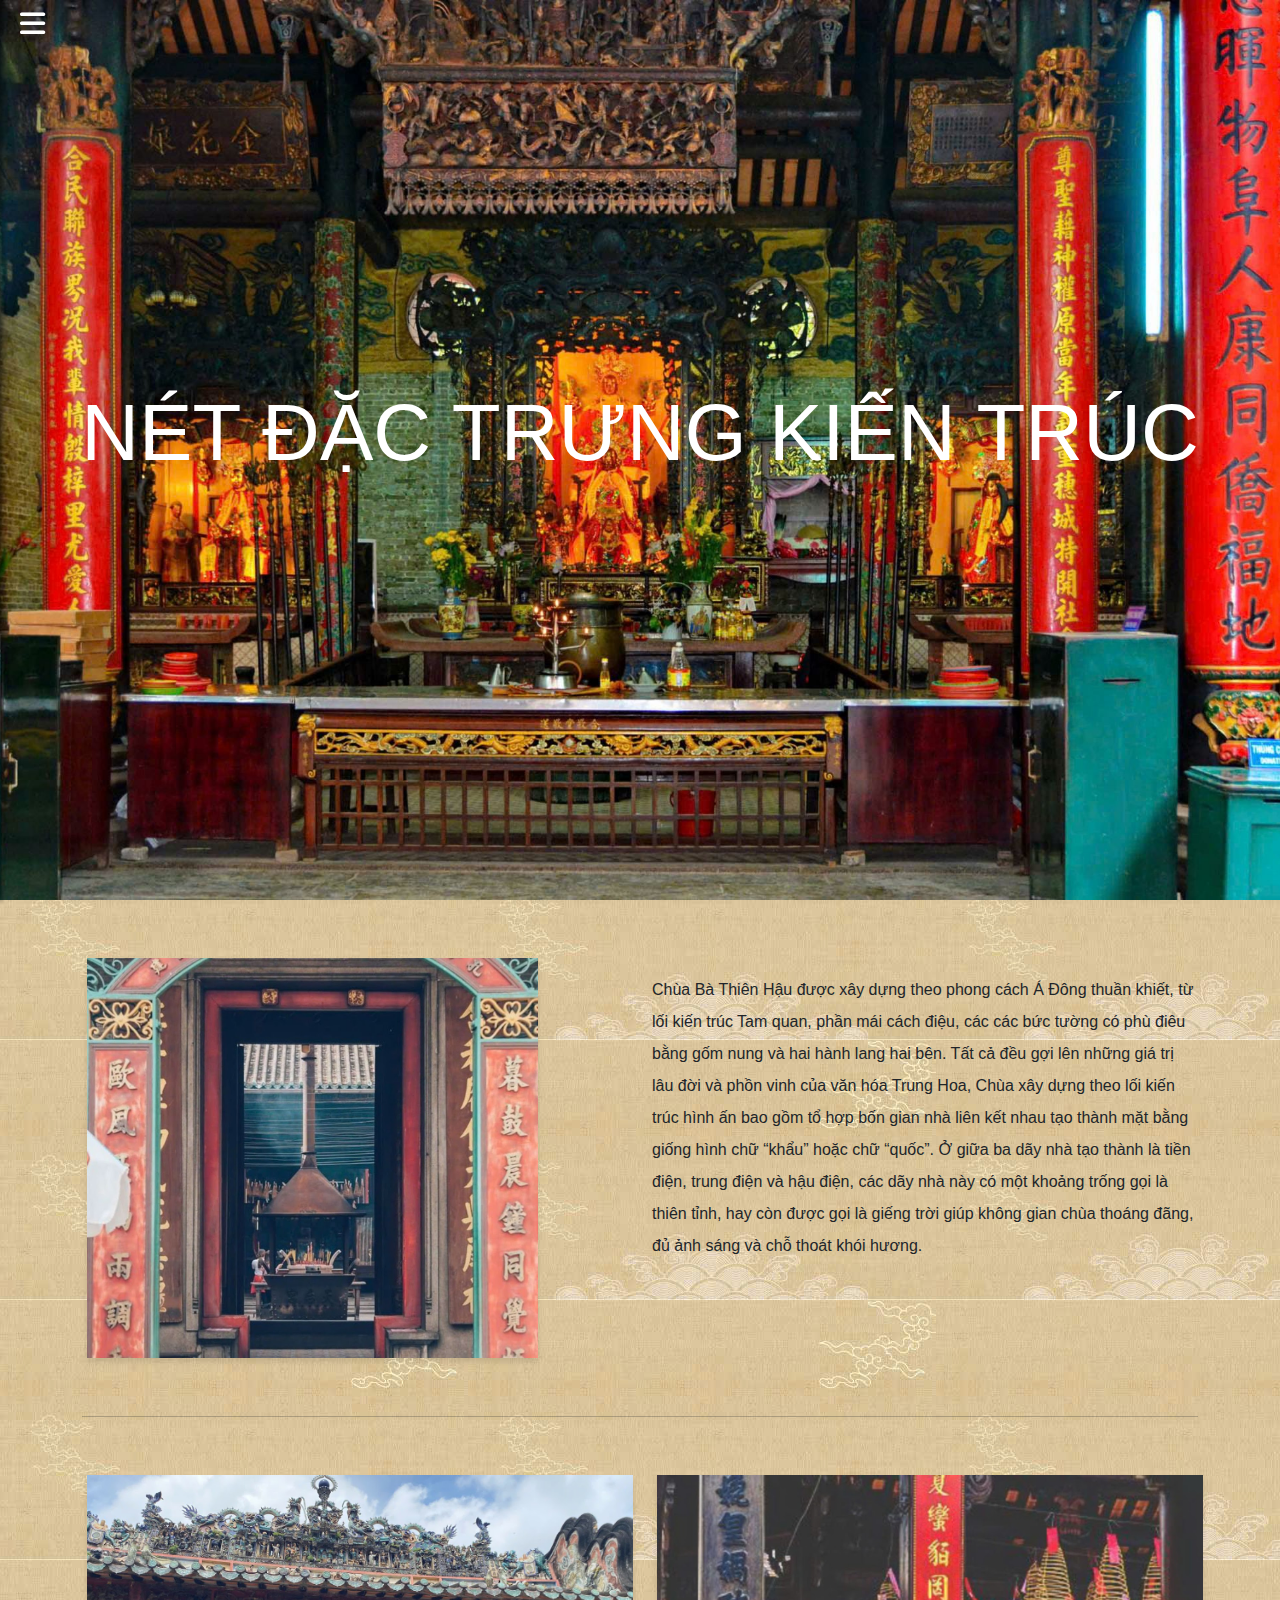
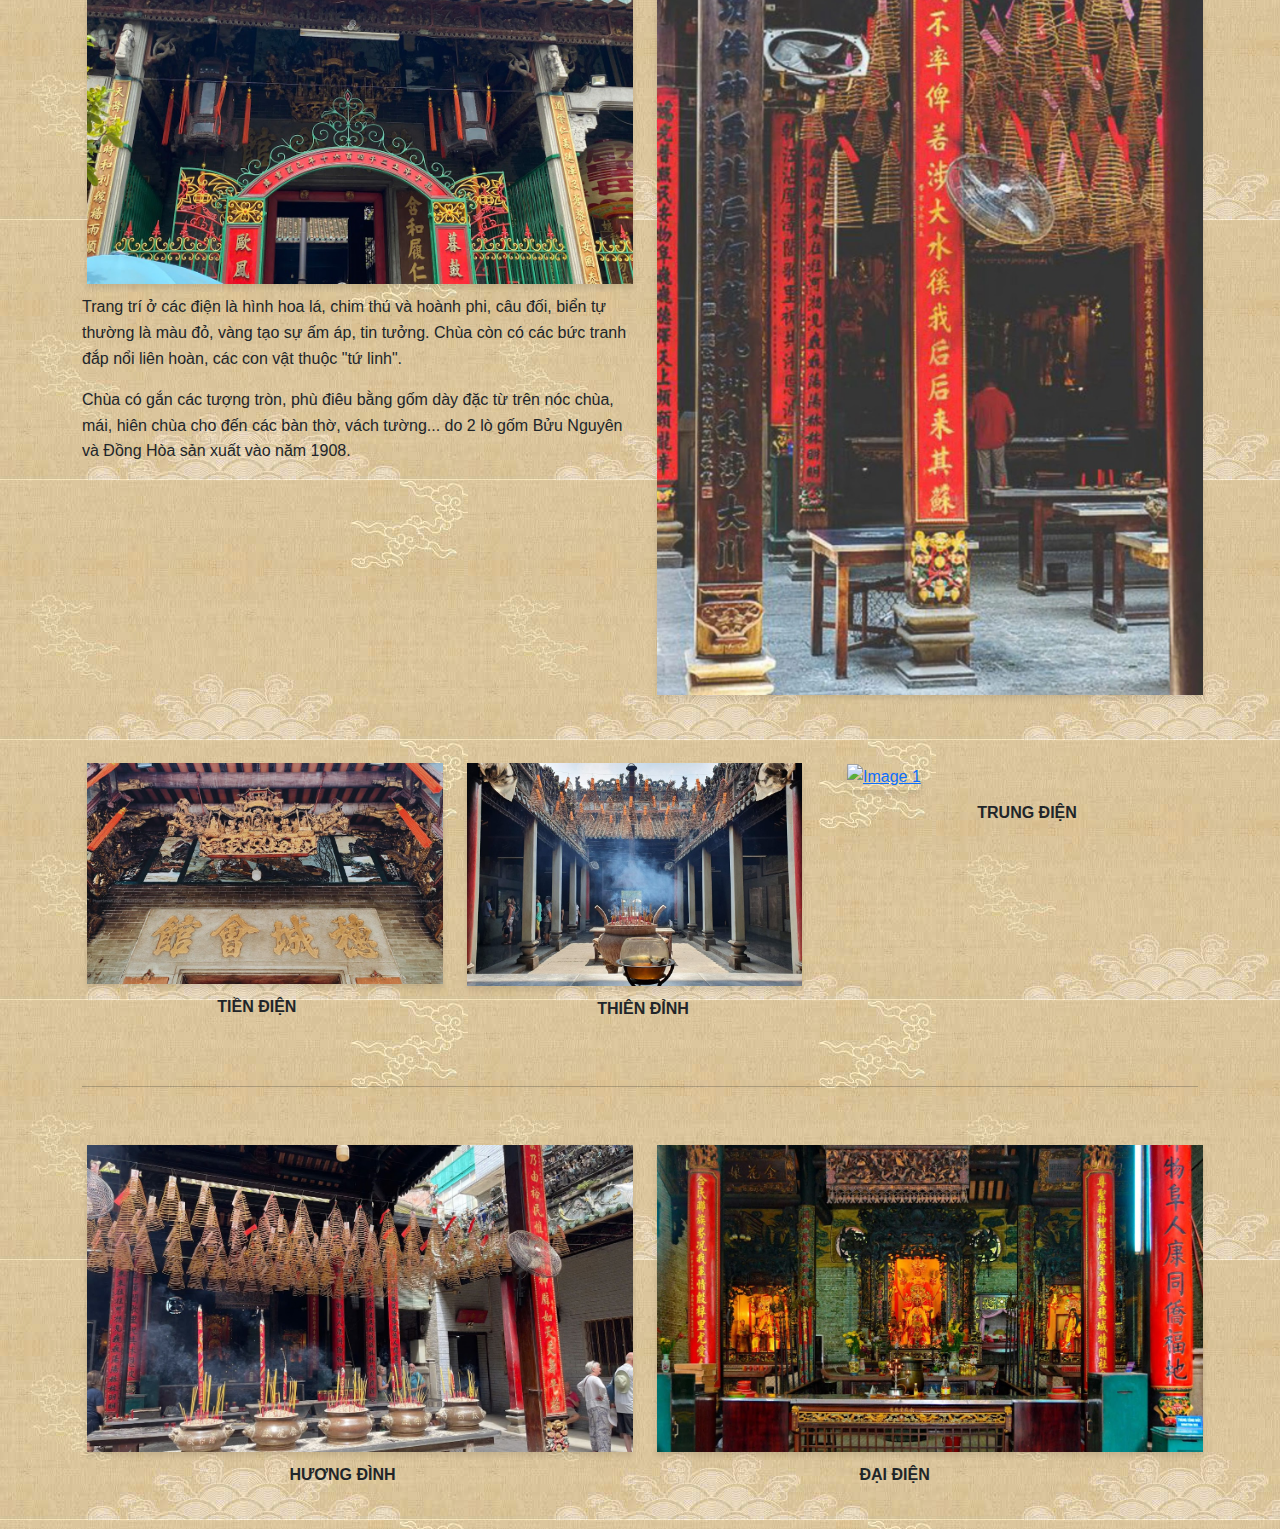
==== commit 394f8620: "." ====
--- a/architecturalfeatures.html
+++ b/architecturalfeatures.html
@@ -28,7 +28,7 @@
     
     <!-- Header -->
     <div class="header-image" >
-        <h2 style="font-size: 3rem;">NÉT ĐẶC TRƯNG KIẾN TRÚC</h2>
+        <h2 style="font-size: 5rem;">NÉT ĐẶC TRƯNG KIẾN TRÚC</h2>
         <br>
     </div>
 
--- a/css/style.css
+++ b/css/style.css
@@ -264,3 +264,38 @@
     overflow: hidden;
 }
 
+.side-nav ul {
+    list-style-type: none;
+    padding: 0;
+    margin: 0;
+}
+
+.side-nav ul li {
+    margin: 10px 0;
+}
+
+.side-nav ul li a {
+    text-decoration: none;
+    color: white;
+    display: block;
+    font-size: 1rem;
+    transition: 0.3s;
+}
+
+.side-nav ul li a:hover {
+    color: #f0a500;
+}
+
+.side-nav ul li ul {
+    list-style-type: none;
+    padding-left: 20px; 
+    margin: 0;
+}
+
+.side-nav ul li ul li a {
+    padding-left: 30px; 
+}
+
+.side-nav ul li ul li {
+    margin-bottom: 8px;
+}
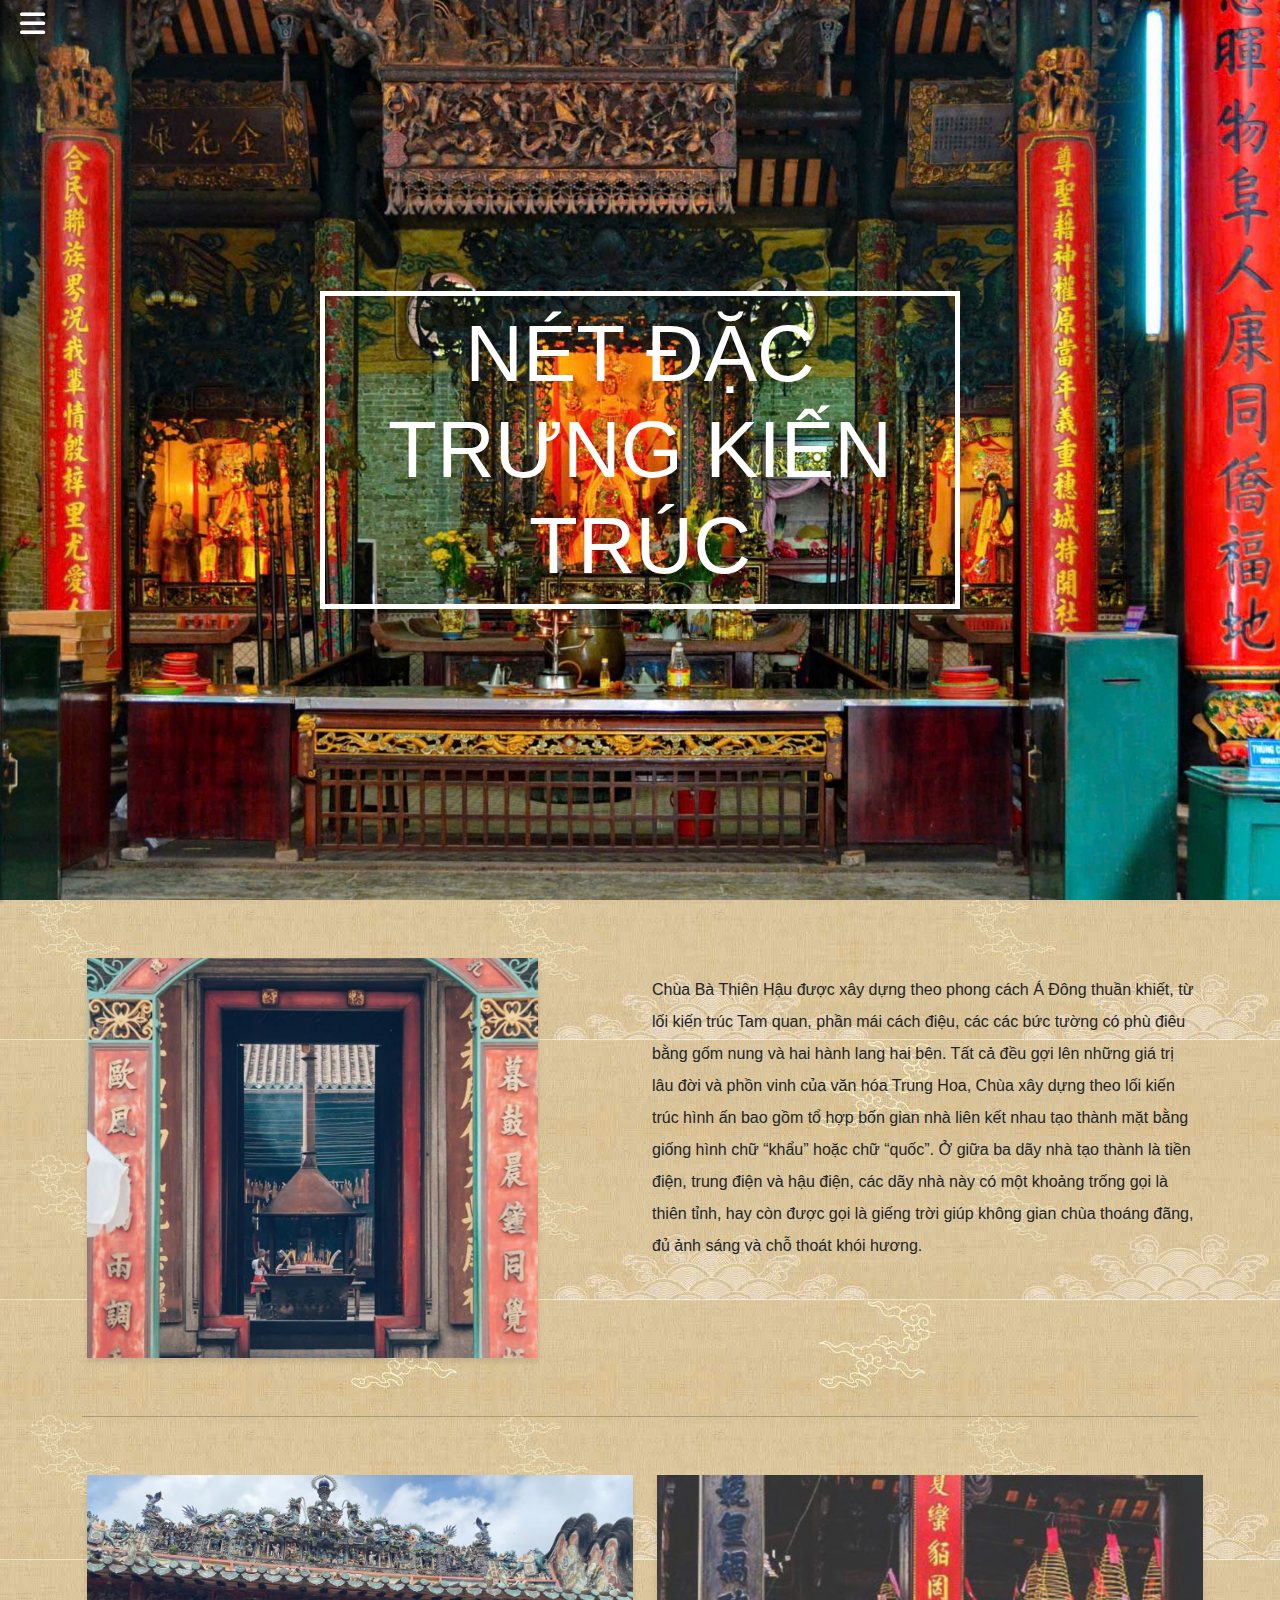
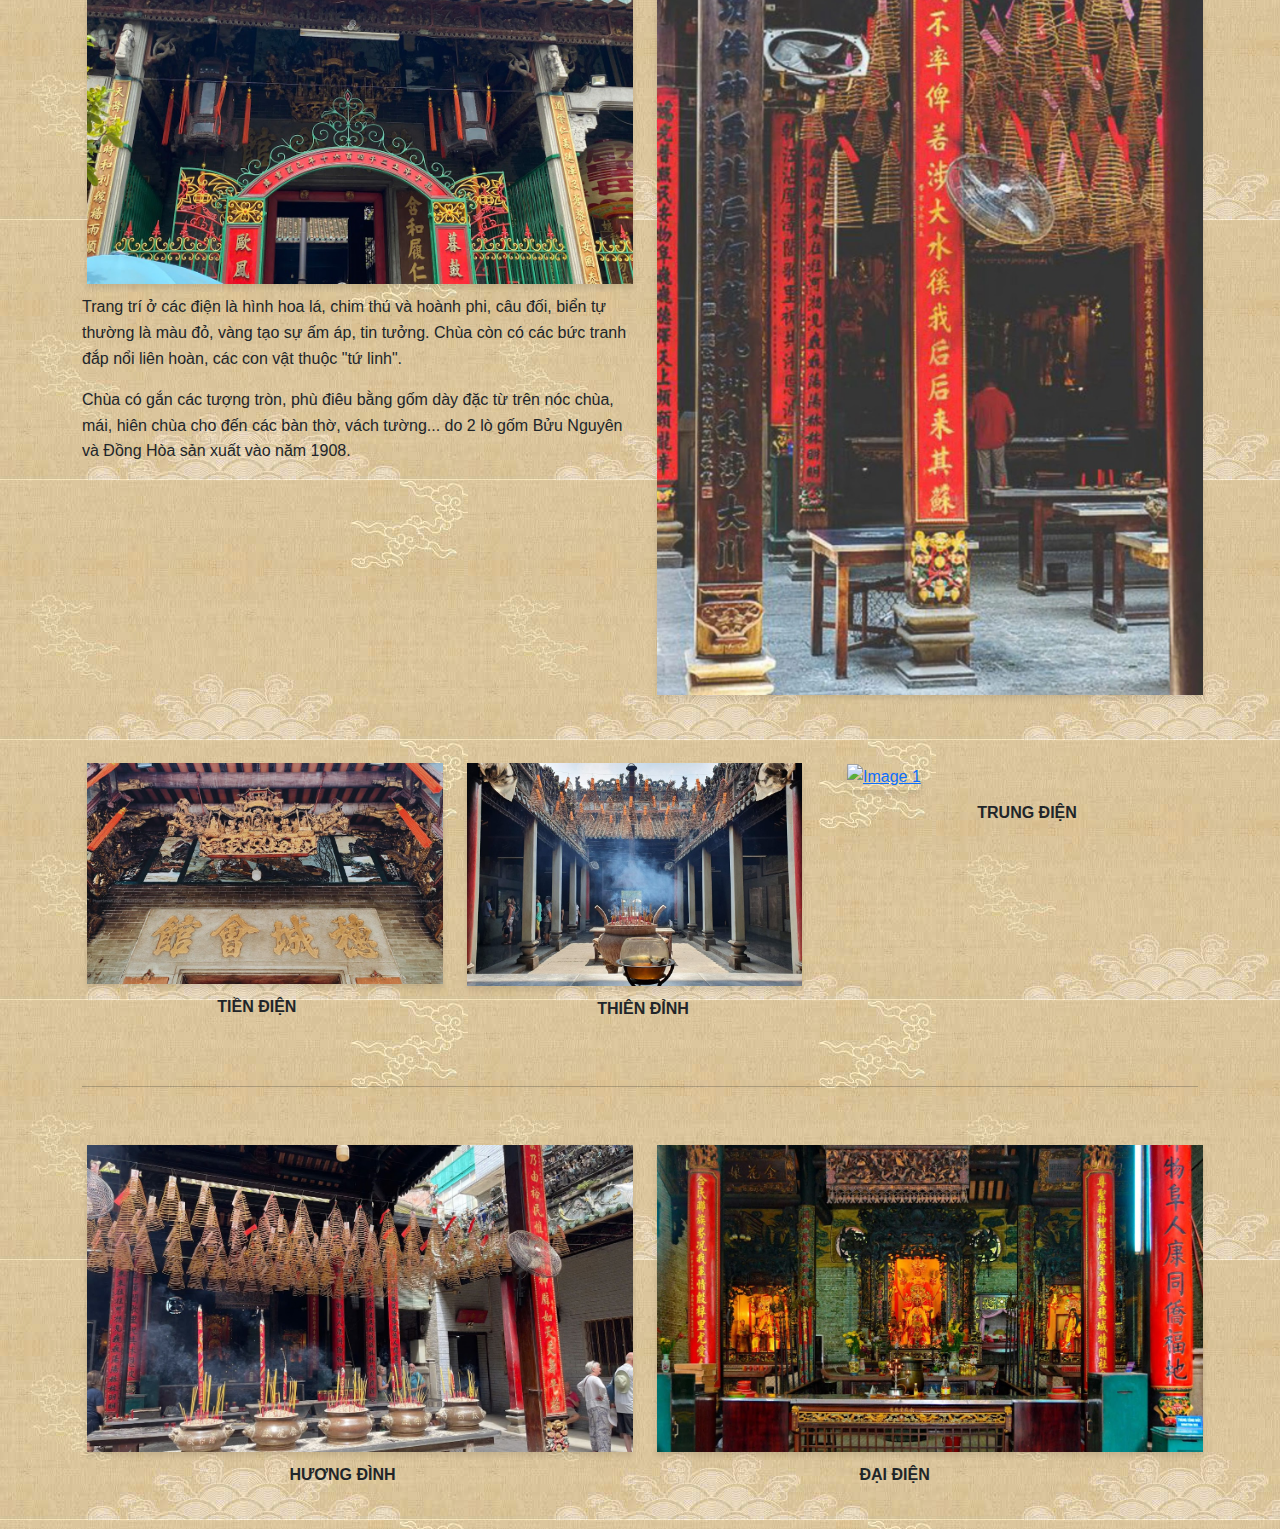
==== commit d4985dba: "." ====
--- a/architecturalfeatures.html
+++ b/architecturalfeatures.html
@@ -28,7 +28,9 @@
     
     <!-- Header -->
     <div class="header-image" >
-        <h2 style="font-size: 5rem;">NÉT ĐẶC TRƯNG KIẾN TRÚC</h2>
+        <h2>
+            <span class="box" style="font-size: 5rem;">NÉT ĐẶC TRƯNG KIẾN TRÚC</span>
+        </h2>
         <br>
     </div>
 
--- a/css/style.css
+++ b/css/style.css
@@ -20,6 +20,8 @@
     justify-content: center;
     overflow: hidden;
 }
+
+
 
 .header-image h1 {
     font-size: 3rem;
@@ -96,47 +98,6 @@
     .header-image p {
         font-size: 1rem;
     }
-}
-
-.my-carousel-container {
-    position: relative;
-    width: 100%;
-    overflow: hidden;
-}
-
-.my-carousel-track {
-    display: flex;
-    transition: transform 0.5s ease-in-out;
-}
-
-.my-carousel-item img {
-    width: 96%;
-    height: 100%;
-    object-fit: cover;
-    margin-right: 10vw;
-    margin-top: 10px;
-    margin-left: 1vw;
-}
-
-.my-carousel-button {
-    position: absolute;
-    top: 50%;
-    transform: translateY(-50%);
-    background-color: rgba(0, 0, 0, 0.5);
-    color: white;
-    border: none;
-    font-size: 100%;
-    cursor: pointer;
-    padding: 1%;
-    z-index: 10;
-}
-
-.my-carousel-button.prev {
-    left: 10px;
-}
-
-.my-carousel-button.next {
-    right: 10px;
 }
 
 /* Navbar */
@@ -299,3 +260,84 @@
 .side-nav ul li ul li {
     margin-bottom: 8px;
 }
+
+.slideshow-container {
+    position: relative;
+    width: 80%;  
+    height: 0;
+    padding-bottom: 50%; 
+    overflow: hidden;
+    margin: 0 auto; 
+}
+
+.my-slide {
+    position: absolute;
+    top: 0;
+    left: 0;
+    width: 100%;
+    height: 100%;
+    opacity: 0;
+    transition: opacity 0.2s ease-in-out;
+}
+
+.my-slide img {
+    width: 100%;
+    height: 100%;
+    object-fit: fill; 
+}
+
+/* Nút Next và Prev */
+.prev, .next {
+    position: absolute;
+    top: 50%;
+    padding: 16px;
+    color: white;
+    background-color: rgba(0, 0, 0, 0.5);
+    border: none;
+    cursor: pointer;
+    font-size: 24px;
+    z-index: 1;
+    transform: translate(0, -50%);
+}
+
+.prev {
+    left: 10px;
+}
+
+.next {
+    right: 10px;
+}
+
+.prev:hover, .next:hover {
+    background-color: rgba(0, 0, 0, 0.8);
+}
+
+@keyframes slideShow {
+    0% {
+        opacity: 0;
+    }
+    10% {
+        opacity: 1;
+    }
+    30% {
+        opacity: 1;
+    }
+    40% {
+        opacity: 0;
+    }
+    100% {
+        opacity: 0;
+    }
+}
+
+.box {
+    display: inline-block;
+    padding: 10px 20px;
+    border: 5px solid white;
+    box-sizing: border-box;
+    text-align: center;
+    position: absolute;
+    top: 50%;
+    left: 50%;
+    transform: translate(-50%, -50%);
+}